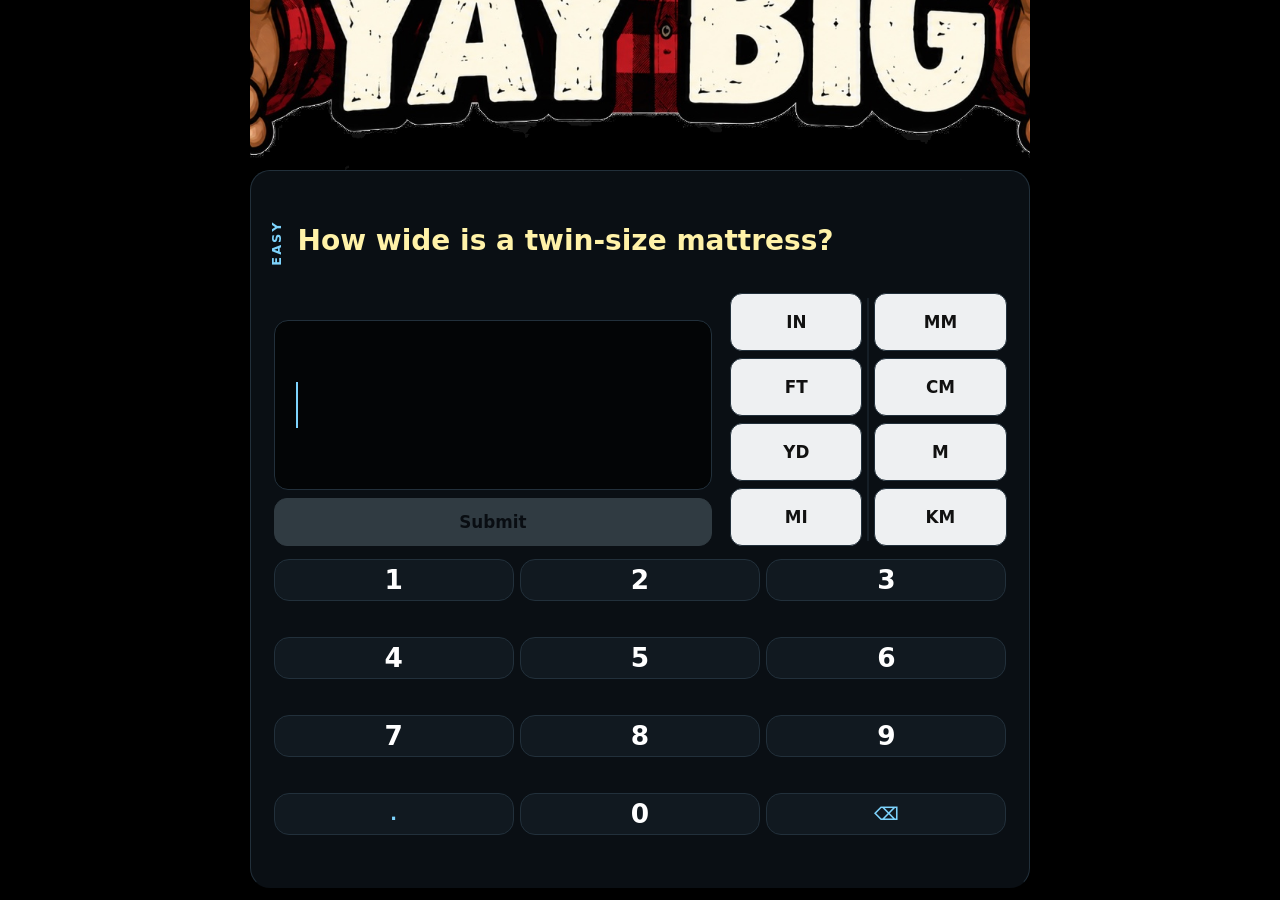
==== index.html @ 2c81ffdf "Image fix final" ====
<!doctype html>
<html lang="en">
<head>
<meta charset="utf-8">
<meta name="viewport" content="width=device-width,initial-scale=1,maximum-scale=1,user-scalable=no">
<title>Yay Big</title>
<style>
*{box-sizing:border-box}
:root{--bg:#000;--panel:#0a0f14;--panel2:#111920;--text:#fff;--blue:#7dd3fc;--muted:#9eabb7;--border:#22303b;--danger:#ff9a9a}
html,body{margin:0;background:var(--bg);color:var(--text);font-family:system-ui,-apple-system,BlinkMacSystemFont,"Segoe UI",sans-serif;height:100%;overflow:hidden}
body{min-height:100dvh}
.app{width:min(780px,calc(100% - 18px));height:100dvh;margin:auto;padding:calc(10px + env(safe-area-inset-top)) 0 calc(12px + env(safe-area-inset-bottom));display:grid;grid-template-rows:auto minmax(0,1fr);overflow:hidden}
.top{display:flex;justify-content:space-between;align-items:flex-start;gap:18px;margin-bottom:16px}
.kick{margin:0;font-size:1.05rem}
.brand{margin:3px 0 0;color:var(--blue);font-size:3.4rem;line-height:.88;letter-spacing:-.055em}
.progress{color:var(--blue);font-weight:900;font-size:1.1rem;padding-top:5px}
.card{border:1px solid var(--border);border-radius:20px;background:var(--panel);min-height:0;overflow:hidden}
.game-card{height:100%;padding:clamp(18px,2.5vh,28px);display:grid;grid-template-rows:auto minmax(0,1fr)}
.question-wrap{padding-bottom:14px}
.eyebrow{margin:0 0 10px;color:var(--blue);font-size:.8rem;font-weight:900;letter-spacing:.16em}
h2{margin:0;font-size:clamp(1.8rem,4.8vw,2.6rem);line-height:1.12}
.play-stage{min-height:0}
#entry{height:100%;min-height:0;display:grid;grid-template-rows:auto 18px minmax(0,1fr);gap:10px}
.control-zone{display:grid;grid-template-columns:minmax(0,1.35fr) minmax(180px,.85fr);gap:18px;align-items:stretch}
.guess-side{display:grid;grid-template-rows:1fr auto;gap:12px}
.guess-field{min-height:82px;border:1px solid var(--border);border-radius:14px;background:#030506;padding:0 18px;display:flex;align-items:center;font-size:clamp(1.7rem,6vw,2.5rem);font-weight:800;letter-spacing:.01em;overflow:hidden}
.guess-value{white-space:nowrap;min-width:0}
.guess-placeholder{color:#667480;font-weight:700;font-size:clamp(1.25rem,4.6vw,1.8rem)}
.caret{display:inline-block;width:2px;height:1.15em;margin-left:3px;background:var(--blue);vertical-align:-.12em;animation:blink 1s steps(1,end) infinite}
@keyframes blink{50%{opacity:0}}
.btn{height:58px;padding:0 18px;border:1px solid var(--blue);border-radius:13px;background:var(--blue);color:#001018;font:inherit;font-size:1.05rem;font-weight:900;cursor:pointer}
.unit-side{display:grid;grid-template-rows:auto 1fr;gap:7px}
.unit-title{color:var(--muted);font-size:.82rem;font-weight:800}
.unit-grid{display:grid;grid-template-columns:repeat(2,1fr);grid-template-rows:repeat(4,1fr);gap:8px;min-height:0}
.unit-grid{position:relative}
.unit-grid::after{content:"";position:absolute;top:5px;bottom:5px;left:50%;width:1px;background:var(--border);transform:translateX(-.5px);pointer-events:none}

.unit-btn{min-height:48px;border:1px solid var(--border);border-radius:12px;background:#eef0f2;color:#111;font:inherit;font-size:1.05rem;font-weight:800;cursor:pointer;touch-action:manipulation}
.unit-btn.selected{border-color:var(--blue);background:var(--blue);color:#001018}
.validation{min-height:18px;margin:0;color:var(--danger);font-size:.84rem}
.keypad{min-height:0;display:grid;grid-template-columns:repeat(3,1fr);grid-template-rows:repeat(4,1fr);gap:10px}
.key{min-height:54px;border:1px solid var(--border);border-radius:15px;background:var(--panel2);color:#fff;font:inherit;font-size:1.65rem;font-weight:850;cursor:pointer;touch-action:manipulation;-webkit-tap-highlight-color:transparent}
.key:active{background:#1b2a34}
.key.utility{color:var(--blue);font-size:1.1rem}
.result{height:100%;display:flex;flex-direction:column;justify-content:center;padding:8px 2px 0;border-top:1px solid var(--border)}
.result-layout{display:grid;grid-template-columns:minmax(0,1fr) minmax(112px,28%);gap:10px;align-items:center}
.answer-stack{display:grid;gap:16px}
.lab{display:block;color:var(--muted);font-size:.72rem;font-weight:800;text-transform:uppercase;letter-spacing:.08em;margin-bottom:4px}
.answer-cell strong{display:block;font-size:clamp(1.45rem,4vw,2.1rem);line-height:1.2}
.score-side{text-align:center;border-left:1px solid #17212a;padding:0 10px 0 12px;min-width:0;overflow:hidden}
.score-percent{color:var(--blue);font-size:clamp(2.8rem,9vw,4.6rem);line-height:.9;font-weight:950;white-space:nowrap}
.score-mult{margin-top:10px;color:var(--muted);font-size:1.05rem;font-weight:900}
.verdict{margin:18px 0 0;color:var(--muted);font-size:1rem}
.next{margin-top:18px;align-self:stretch}
#summary{height:100%;padding:28px;display:flex;flex-direction:column;justify-content:center}
.summary-line{font-size:1.35rem}.score{color:var(--blue)}.hidden{display:none!important}
@media(max-width:430px){
 .app{width:calc(100% - 12px)} .top{margin-bottom:12px} .brand{font-size:2.85rem} .game-card{padding:15px} h2{font-size:1.6rem}
 .question-wrap{padding-bottom:12px} .control-zone{grid-template-columns:minmax(0,1.2fr) minmax(150px,.8fr);gap:12px}
 .guess-field{min-height:74px;padding:0 14px} .btn{height:54px} .unit-btn{min-height:44px;font-size:.98rem} .unit-grid{gap:6px} .keypad{gap:7px}
 .key{font-size:1.45rem} .result-layout{grid-template-columns:minmax(0,1fr) 110px;gap:12px}
}
@media(max-height:720px){
 .app{padding-top:calc(env(safe-area-inset-top) + 4px);padding-bottom:calc(env(safe-area-inset-bottom) + 4px)} .top{margin-bottom:6px} .brand{font-size:2.25rem} .kick{font-size:.8rem}
 .game-card{padding:11px} .question-wrap{padding-bottom:8px} .eyebrow{margin-bottom:5px} h2{font-size:1.35rem}
 .guess-field{min-height:58px} .btn{height:46px} .unit-btn{min-height:36px} #entry{grid-template-rows:auto 14px minmax(0,1fr);gap:6px} .keypad{gap:6px} .key{min-height:38px}
}
</style>

<style>
/* vNext13: stable interaction + alignment */

/* LOCKED unit sizing */
.unit-grid{
  grid-template-rows:repeat(4,clamp(48px,6.5dvh,58px)) !important;
  gap:7px 12px !important;
}
@media(max-width:430px){
  .unit-grid{
    grid-template-rows:repeat(4,clamp(44px,6dvh,52px)) !important;
    gap:6px 10px !important;
  }
}
@media(max-height:720px){
  .unit-grid{
    grid-template-rows:repeat(4,42px) !important;
    gap:5px 9px !important;
  }
}

/* Reserve two lines for the question */
.question-wrap{
  min-height:4.3rem !important;
  position:relative !important;
  display:flex !important;
  align-items:center !important;
  padding:0 0 8px 24px !important;
}
#question{
  color:#fff2a8 !important;
  line-height:1.2 !important;
  min-height:2.4em !important;
  display:flex !important;
  align-items:center !important;
}

/* Rotated difficulty label */
#diff{
  position:absolute !important;
  left:0 !important;
  top:50% !important;
  margin:0 !important;
  white-space:nowrap !important;
  transform:translate(-42%,-50%) rotate(-90deg) !important;
  transform-origin:center !important;
  line-height:1 !important;
}

/* Exact bottom alignment: shorten number field, leave Submit at bottom */
.control-zone{
  align-items:stretch !important;
}
.guess-side,
.unit-side{
  height:100% !important;
  min-height:0 !important;
}
.guess-side{
  display:grid !important;
  grid-template-rows:minmax(0,1fr) 48px !important;
  gap:8px !important;
}
.guess-field{
  min-height:44px !important;
  height:auto !important;
}
#submit{
  height:48px !important;
  align-self:end !important;
}

/* Faded/inoperable state without native disabled Safari behavior */
#submit.is-disabled{
  opacity:.30 !important;
  filter:saturate(.35) brightness(.8) !important;
  cursor:default !important;
}
#submit:not(.is-disabled){
  opacity:1 !important;
  filter:none !important;
}

/* Shorten keypad to pay for the two-line question region */
#entry{
  grid-template-rows:auto 10px minmax(0,.80fr) !important;
  gap:6px !important;
}
.keypad{
  min-height:0 !important;
  border:0 !important;
  border-bottom:0 !important;
  box-shadow:none !important;
  outline:0 !important;
  margin-bottom:0 !important;
  padding-bottom:0 !important;
  background-image:none !important;
}
.keypad::after,
.keypad::before{
  content:none !important;
  display:none !important;
}

/* Permanently remove the stray bottom rule */
.play-stage,
#entry,
.game-card{
  box-shadow:none !important;
}
.game-card{
  border-bottom-color:transparent !important;
}
</style>


<style>
/* vNext17 — actual illustrated header */
.top{
  display:grid !important;
  grid-template-columns:minmax(0,1fr) auto !important;
  align-items:start !important;
  gap:8px !important;
  margin-bottom:6px !important;
}
.logo-art-wrap{
  min-width:0 !important;
  height:148px !important;
  display:flex !important;
  align-items:flex-end !important;
  justify-content:flex-start !important;
  overflow:visible !important;
}
.logo-art{
  display:block !important;
  width:100% !important;
  height:100% !important;
  object-fit:contain !important;
  object-position:left bottom !important;
}
#progress{
  align-self:start !important;
  margin-top:8px !important;
  position:relative !important;
  z-index:2 !important;
}
@media(max-width:430px){
  .logo-art-wrap{height:138px !important}
  #progress{margin-top:5px !important}
}
@media(max-height:720px){
  .logo-art-wrap{height:108px !important}
}
</style>






<style>
/* Visible YAY BIG artwork = 90% of screen width */
.logo-art-wrap{
  width:100% !important;
  height:170px !important;
  margin-bottom:-16px !important;
  position:relative !important;
  z-index:4 !important;
  overflow:visible !important;
}
.logo-art{
  width:90vw !important;
  max-width:none !important;
  height:auto !important;
  max-height:none !important;
  position:absolute !important;
  left:50% !important;
  bottom:0 !important;
  transform:translateX(-50%) !important;
  object-fit:contain !important;
}
.game-card{
  position:relative !important;
  z-index:1 !important;
}

/* Shorter keypad to make room for the larger header */
#entry{
  grid-template-rows:auto 6px minmax(0,.82fr) !important;
}
.keypad{
  align-self:start !important;
}
.key{
  max-height:46px !important;
}

@media(max-width:430px){
  .logo-art-wrap{
    height:160px !important;
    margin-bottom:-16px !important;
  }
  .key{
    max-height:42px !important;
  }
}
@media(max-height:720px){
  .logo-art-wrap{
    height:132px !important;
    margin-bottom:-12px !important;
  }
  .key{
    max-height:38px !important;
  }
}
</style>

</head>
<body>
<main class="app">
<header class="top">
  <div class="logo-art-wrap"><img class="logo-art" src="[data-uri]" alt="Yay Big"></div>
  <div id="progress" class="progress"></div>
</header>
<section id="game" class="card game-card">
  <div class="question-wrap"><p id="diff" class="eyebrow"></p><h2 id="question"></h2></div>
  <div class="play-stage">
    <div id="entry">
      <div class="control-zone">
        <div class="guess-side">
          <div id="guessField" class="guess-field" aria-live="polite"><span id="guessDisplay" class="guess-placeholder"></span><span class="caret" aria-hidden="true"></span></div>
          <button id="submit" class="btn is-disabled" type="button" aria-disabled="true">Submit</button>
        </div>
        <div class="unit-side">
          <div id="unitGrid" class="unit-grid" role="group" aria-label="Choose unit">
            <button class="unit-btn" type="button" data-unit="in">IN</button><button class="unit-btn" type="button" data-unit="mm">MM</button>
            <button class="unit-btn" type="button" data-unit="ft">FT</button><button class="unit-btn" type="button" data-unit="cm">CM</button>
            <button class="unit-btn" type="button" data-unit="yd">YD</button><button class="unit-btn" type="button" data-unit="m">M</button>
            <button class="unit-btn" type="button" data-unit="mi">MI</button><button class="unit-btn" type="button" data-unit="km">KM</button>
          </div>
        </div>
      </div>
      <p id="validation" class="validation"></p>
      <div class="keypad" aria-label="Number keypad">
        <button class="key" data-key="1">1</button><button class="key" data-key="2">2</button><button class="key" data-key="3">3</button>
        <button class="key" data-key="4">4</button><button class="key" data-key="5">5</button><button class="key" data-key="6">6</button>
        <button class="key" data-key="7">7</button><button class="key" data-key="8">8</button><button class="key" data-key="9">9</button>
        <button class="key utility" data-key=".">.</button><button class="key" data-key="0">0</button><button class="key utility" data-key="back">⌫</button>
      </div>
    </div>
    <div id="result" class="result hidden">
      <div class="result-layout"><div class="answer-stack"><div class="answer-cell"><span class="lab">Official</span><strong id="official"></strong></div><div class="answer-cell"><span class="lab">Your guess</span><strong id="your"></strong></div></div><div class="score-side"><div id="scorePercent" class="score-percent"><span id="scoreNumber"></span><span class="percent-sign">%</span></div><div id="scoreMult" class="score-mult"></div></div></div>
      <p id="verdict" class="verdict"></p><button id="next" class="btn next" type="button">Next</button>
    </div>
  </div>
</section>
<section id="summary" class="card hidden"><p class="eyebrow">ROUND COMPLETE</p><h2>Your results</h2><p class="summary-line"><strong id="total" class="score"></strong> / 1000</p><div id="roundBreakdown" class="round-breakdown"></div><button id="restart" class="btn" type="button">Play again</button></section>
</main>
<script>
let FULL=[];
const factors={mm:.001,cm:.01,m:1,km:1000,in:.0254,ft:.3048,yd:.9144,mi:1609.344};
const mult={Easy:1,Medium:2,Hard:3};
let round=[],i=0,total=0,guessText="",selectedUnit="",results=[];
const $=id=>document.getElementById(id);
const questionOverrides={
"MLB pitching distance|Pitcher's plate to rear point of home plate":"How far is it from the pitcher's plate to the rear point of home plate?",
"Soccer penalty mark|Distance from goal line":"How far is the soccer penalty mark from the goal line?",
"Standard railroad gauge|Distance between rails":"How far apart are the rails on standard-gauge railroad track?",
"Olympic athletics track|One lap, lane 1":"How long is one lap of an Olympic athletics track in lane 1?",
"Dartboard bullseye|Height from floor":"How high is the center of a regulation dartboard bullseye?",
"NBA free-throw line|Distance from backboard plane":"How far is the NBA free-throw line from the plane of the backboard?",
"Baseball home plate|Front edge width":"How wide is the front edge of home plate?",
"MLB base|Side length":"How long is one side of an MLB base?",
"Track lane|Standard width":"How wide is a standard athletics track lane?",
"Snooker table|Playing area length":"How long is the playing area of a regulation snooker table?",
"Snooker table|Playing area width":"How wide is the playing area of a regulation snooker table?",
"20-ft ISO shipping container|External length":"How long is the exterior of a 20-foot ISO shipping container?",
"20-ft ISO shipping container|External width":"How wide is the exterior of a 20-foot ISO shipping container?",
"40-ft ISO shipping container|External length":"How long is the exterior of a 40-foot ISO shipping container?",
"40-ft ISO shipping container|External width":"How wide is the exterior of a 40-foot ISO shipping container?",
"Olympic archery target|Face diameter":"What is the diameter of an Olympic archery target face?"};
function articleFor(s){return /^[aeiou]/i.test(s)?"an":"a"}
function questionText(q){if(q.question&&q.question.trim())return q.question.trim();const key=`${q.item}|${q.measurement}`;if(questionOverrides[key])return questionOverrides[key];const m=q.measurement.toLowerCase(),item=q.item,a=articleFor(item);if(["length","external length","playing area length"].includes(m))return `How long is ${a} ${item}?`;if(["width","external width","playing area width","standard width","actual width","nominal width"].includes(m))return `How wide is ${a} ${item}?`;if(["height","height above floor","height at posts","center height"].includes(m))return `How high is ${a} ${item}?`;if(["thickness","actual thickness"].includes(m))return `How thick is ${a} ${item}?`;if(["diameter","nominal diameter","face diameter"].includes(m))return `What is the diameter of ${a} ${item}?`;if(m==="inside diameter")return `What is the inside diameter of ${a} ${item}?`;if(m==="side length")return `How long is one side of ${a} ${item}?`;if(m==="depth")return `How deep is ${a} ${item}?`;return `What is the ${m} of ${a} ${item}?`}
const PROTOTYPE_ALLOW_CANDIDATES=true;

/*
  Shuffle-bag question selection:
  - Easy, Medium, and Hard each keep their own shuffled queue.
  - A question is removed from its queue when selected and is not eligible
    again until that difficulty's queue has been exhausted and reshuffled.
  - Queue state is saved in localStorage, so reloads do not reset the cycle.
  - New database questions are mixed into the current queue automatically.
  - When possible, two measurements of the same item are not used in one round.
*/
const QUESTION_BAG_STORAGE_KEY="yayBigQuestionBagsV1";
const DIFFICULTIES=["Easy","Medium","Hard"];

function shuffle(arr){
  const a=[...arr];
  for(let i=a.length-1;i>0;i--){
    const j=Math.floor(Math.random()*(i+1));
    [a[i],a[j]]=[a[j],a[i]];
  }
  return a;
}

function blankBagState(){
  return {
    version:1,
    bags:{Easy:[],Medium:[],Hard:[]},
    known:{Easy:[],Medium:[],Hard:[]},
    last:{Easy:null,Medium:null,Hard:null}
  };
}

function loadBagState(){
  try{
    const raw=localStorage.getItem(QUESTION_BAG_STORAGE_KEY);
    if(!raw)return blankBagState();
    const parsed=JSON.parse(raw);
    const state=blankBagState();
    for(const d of DIFFICULTIES){
      state.bags[d]=Array.isArray(parsed?.bags?.[d])?parsed.bags[d].map(String):[];
      state.known[d]=Array.isArray(parsed?.known?.[d])?parsed.known[d].map(String):[];
      state.last[d]=parsed?.last?.[d]?String(parsed.last[d]):null;
    }
    return state;
  }catch(err){
    console.warn("Could not load question shuffle bags; starting fresh.",err);
    return blankBagState();
  }
}

function saveBagState(state){
  try{
    localStorage.setItem(QUESTION_BAG_STORAGE_KEY,JSON.stringify(state));
  }catch(err){
    console.warn("Could not save question shuffle bags.",err);
  }
}

function insertRandomly(target,ids){
  for(const id of shuffle(ids)){
    const pos=Math.floor(Math.random()*(target.length+1));
    target.splice(pos,0,id);
  }
}

function syncBagWithPool(state,difficulty,pool){
  const eligibleIds=pool.map(q=>String(q.id));
  const eligibleSet=new Set(eligibleIds);

  // Drop questions that were deleted, rejected, or moved to another difficulty.
  state.bags[difficulty]=state.bags[difficulty].filter(id=>eligibleSet.has(id));

  // Preserve the current cycle, but mix newly-added database questions into it.
  const previouslyKnown=new Set(state.known[difficulty]);
  const newIds=eligibleIds.filter(id=>!previouslyKnown.has(id));
  if(newIds.length)insertRandomly(state.bags[difficulty],newIds);

  state.known[difficulty]=eligibleIds;
  if(state.last[difficulty]&&!eligibleSet.has(state.last[difficulty])){
    state.last[difficulty]=null;
  }
}

function refillBag(state,difficulty,pool,avoidIds=new Set(),avoidItems=new Set()){
  let ids=shuffle(pool.map(q=>String(q.id)));
  const byId=new Map(pool.map(q=>[String(q.id),q]));
  const lastId=state.last[difficulty];

  // Keep the final question from the previous cycle from immediately repeating
  // at the start of the new cycle, whenever there is another choice.
  if(ids.length>1 && ids[0]===lastId){
    const swapIndex=ids.findIndex((id,idx)=>idx>0 && id!==lastId);
    if(swapIndex>0)[ids[0],ids[swapIndex]]=[ids[swapIndex],ids[0]];
  }

  // If a refill happens mid-round, prefer a first choice that is not already
  // represented in this round.
  if(ids.length>1){
    const preferredIndex=ids.findIndex(id=>{
      const q=byId.get(id);
      return q && !avoidIds.has(id) && !avoidItems.has(q.item);
    });
    if(preferredIndex>0)[ids[0],ids[preferredIndex]]=[ids[preferredIndex],ids[0]];
  }

  state.bags[difficulty]=ids;
}

function drawFromBag(state,difficulty,pool,avoidIds=new Set(),avoidItems=new Set()){
  const byId=new Map(pool.map(q=>[String(q.id),q]));
  if(!state.bags[difficulty].length){
    refillBag(state,difficulty,pool,avoidIds,avoidItems);
  }

  let bag=state.bags[difficulty];

  // First choice: a question whose item is not already in this round.
  let index=bag.findIndex(id=>{
    const q=byId.get(id);
    return q && !avoidIds.has(id) && !avoidItems.has(q.item);
  });

  // Second choice: at least avoid the exact same question.
  if(index<0){
    index=bag.findIndex(id=>byId.has(id)&&!avoidIds.has(id));
  }

  // If the difficulty pool is too small to avoid duplication, take the next
  // valid entry rather than failing to build a round.
  if(index<0)index=bag.findIndex(id=>byId.has(id));

  // A stale/empty bag can occur after a database edit. Refill once and retry.
  if(index<0){
    refillBag(state,difficulty,pool,avoidIds,avoidItems);
    bag=state.bags[difficulty];
    index=bag.findIndex(id=>{
      const q=byId.get(id);
      return q && !avoidIds.has(id) && !avoidItems.has(q.item);
    });
    if(index<0)index=bag.findIndex(id=>byId.has(id)&&!avoidIds.has(id));
    if(index<0)index=bag.findIndex(id=>byId.has(id));
  }

  if(index<0)throw new Error(`Could not draw a ${difficulty} question.`);

  const [id]=bag.splice(index,1);
  const q=byId.get(id);
  state.last[difficulty]=id;
  return q;
}

function eligiblePool(){
  const approved=FULL.filter(x=>x.status==="Approved"&&x.value!=null&&x.unit);
  const enough=
    approved.filter(x=>x.difficulty==="Easy").length>=1 &&
    approved.filter(x=>x.difficulty==="Medium").length>=3 &&
    approved.filter(x=>x.difficulty==="Hard").length>=1;
  if(enough||!PROTOTYPE_ALLOW_CANDIDATES)return approved;
  return FULL.filter(x=>x.status!=="Rejected"&&x.value!=null&&x.unit);
}

function build(){
  const usable=eligiblePool();
  const pools={
    Easy:usable.filter(x=>x.difficulty==="Easy"),
    Medium:usable.filter(x=>x.difficulty==="Medium"),
    Hard:usable.filter(x=>x.difficulty==="Hard")
  };
  if(pools.Easy.length<1||pools.Medium.length<3||pools.Hard.length<1){
    throw new Error("Not enough eligible questions for a 1 Easy + 3 Medium + 1 Hard round.");
  }

  const state=loadBagState();
  for(const d of DIFFICULTIES)syncBagWithPool(state,d,pools[d]);

  const usedIds=new Set();
  const usedItems=new Set();
  const take=difficulty=>{
    const q=drawFromBag(state,difficulty,pools[difficulty],usedIds,usedItems);
    usedIds.add(String(q.id));
    usedItems.add(q.item);
    return q;
  };

  round=[take("Easy"),take("Medium"),take("Medium"),take("Medium"),take("Hard")];
  saveBagState(state);
}
function fmt(n){return Number(n).toLocaleString(undefined,{maximumFractionDigits:4})}
function updateGuessDisplay(){const el=$("guessDisplay");if(!guessText){el.textContent="";el.className="guess-placeholder"}else{el.textContent=guessText+(selectedUnit?" "+selectedUnit:"");el.className="guess-value"}}
function submitReady(){
  return guessText.trim()!=="" && Number.isFinite(Number(guessText)) && Number(guessText)>0 && selectedUnit!=="";
}
function syncSubmit(){
  const b=$("submit"), ready=submitReady();
  b.classList.toggle("is-disabled",!ready);
  b.setAttribute("aria-disabled",ready?"false":"true");
}
function show(){const q=round[i];$("progress").textContent=`${i+1} / 5`;$("diff").textContent=q.difficulty.toUpperCase();$("question").textContent=questionText(q);guessText="";updateGuessDisplay();selectedUnit="";document.querySelectorAll(".unit-btn").forEach(b=>b.classList.remove("selected"));$("validation").textContent="";syncSubmit();$("entry").classList.remove("hidden");$("result").classList.add("hidden")}
document.querySelector(".keypad").addEventListener("click",e=>{const btn=e.target.closest("[data-key]");if(!btn)return;const k=btn.dataset.key;if(k==="back")guessText=guessText.slice(0,-1);else if(k==="."){if(!guessText.includes("."))guessText=guessText?guessText+".":"0."}else{if(guessText.length>=10)return;if(guessText==="0")guessText=k;else guessText+=k}$("validation").textContent="";updateGuessDisplay();syncSubmit()});
$("unitGrid").addEventListener("click",e=>{const btn=e.target.closest("[data-unit]");if(!btn)return;selectedUnit=btn.dataset.unit;document.querySelectorAll(".unit-btn").forEach(b=>b.classList.toggle("selected",b===btn));$("validation").textContent="";updateGuessDisplay();syncSubmit()});
$("submit").onclick=()=>{if(!submitReady())return;const q=round[i],g=Number(guessText),u=selectedUnit;const officialBase=q.value*factors[q.unit],guessBase=g*factors[u],err=Math.abs(guessBase-officialBase)/officialBase*100,acc=Math.max(0,Math.min(100,Math.round(100-err))),multiplier=mult[q.difficulty],pts=acc*multiplier;total+=pts;results[i]={item:q.item,measurement:q.measurement,accuracy:acc};$("official").textContent=`${fmt(q.value)} ${q.unit}`;if(u!==q.unit)$("your").textContent=`${fmt(g)} ${u} = ${fmt(guessBase/factors[q.unit])} ${q.unit}`;else $("your").textContent=`${fmt(g)} ${u}`;$("scoreNumber").textContent=acc;$("scoreMult").textContent=`${multiplier}X`;$("verdict").textContent=acc===100?"Dead on.":acc>=95?"Excellent.":acc>=90?"Very good.":acc>=80?"Respectable.":"Keep calibrating.";$("entry").classList.add("hidden");$("result").classList.remove("hidden");$("next").textContent=i===4?"See results":"Next"};

function renderSummary(){
  $("total").textContent=total;
  $("roundBreakdown").innerHTML=results.map((r,idx)=>`
    <div class="summary-item">
      <div class="summary-item-copy">
        <span class="summary-item-num">${idx+1}</span>
        <span class="summary-item-name">${r.item}</span>
      </div>
      <strong class="summary-item-score">${r.accuracy}%</strong>
    </div>`).join("");
}
$("next").onclick=()=>{if(++i===5){$("game").classList.add("hidden");$("summary").classList.remove("hidden");renderSummary()}else show()};
$("restart").onclick=()=>{i=0;total=0;results=[];build();$("summary").classList.add("hidden");$("game").classList.remove("hidden");show()};
async function loadQuestionDatabase(){
  try{
    const response=await fetch("questions.json",{cache:"no-store"});
    if(!response.ok)throw new Error(`questions.json returned ${response.status}`);
    const data=await response.json();
    if(!data||!Array.isArray(data.questions))throw new Error("questions.json has an invalid format.");
    FULL=data.questions;
    build();
    show();
  }catch(err){
    console.error(err);
    const card=document.querySelector("#game .game-card");
    if(card)card.innerHTML=`<div style="padding:24px;text-align:center"><strong style="color:#fff2a8">Question database could not be loaded.</strong><p style="color:#9aa8b5;line-height:1.45">Make sure <code>questions.json</code> is in the same GitHub folder as <code>index.html</code>.</p></div>`;
  }
}
loadQuestionDatabase();
</script>

<script>
(function(){
  const q = document.getElementById("question");
  if (!q) return;

  const MAX_LINES = 2;
  const START_PX = 28;
  const MIN_PX = 20;
  const STEP_PX = 1;

  function fitQuestionToTwoLines(){
    q.style.fontSize = START_PX + "px";
    q.style.lineHeight = "1.2";

    const lineHeight = parseFloat(getComputedStyle(q).lineHeight);
    const maxHeight = lineHeight * MAX_LINES + 0.5;

    let size = START_PX;
    while (q.scrollHeight > maxHeight && size > MIN_PX){
      size -= STEP_PX;
      q.style.fontSize = size + "px";
      const lh = parseFloat(getComputedStyle(q).lineHeight);
      if (q.scrollHeight <= lh * MAX_LINES + 0.5) break;
    }

    q.dataset.twoLineFit = q.scrollHeight <= parseFloat(getComputedStyle(q).lineHeight) * MAX_LINES + 0.5
      ? "ok"
      : "rewrite";
  }

  // Refit whenever the game changes the question text.
  const observer = new MutationObserver(fitQuestionToTwoLines);
  observer.observe(q, {childList:true, characterData:true, subtree:true});

  window.addEventListener("resize", fitQuestionToTwoLines);
  setTimeout(fitQuestionToTwoLines, 0);
})();
</script>



</body>
</html>
<style>
/* vNext14 — alignment refinement */

/* Keep every button at the current size. Unit sizing remains LOCKED. */

/* Use the space released from the value field for a larger question area. */
.question-wrap{
  min-height:8.25rem !important;
}

/* The unit grid and left stack now have the same total height on iPhone:
   4 unit rows + gaps = 226px;
   170px value field + 8px gap + 48px Submit = 226px. */
.control-zone{
  align-items:end !important;
}

.guess-side{
  height:auto !important;
  align-self:end !important;
  display:grid !important;
  grid-template-rows:170px 48px !important;
  gap:8px !important;
}

.guess-field{
  height:170px !important;
  min-height:170px !important;
}

.unit-side{
  height:auto !important;
  min-height:0 !important;
  align-self:end !important;
  display:block !important;
}

.unit-grid{
  width:100% !important;
}

/* Short-height phones use the locked 42px unit rows:
   4×42 + 3×5 = 183px total.
   127px value field + 8px + 48px Submit = 183px. */
@media(max-height:720px){
  .question-wrap{
    min-height:6.6rem !important;
  }
  .guess-side{
    grid-template-rows:127px 48px !important;
    gap:8px !important;
  }
  .guess-field{
    height:127px !important;
    min-height:127px !important;
  }
}
</style>

<style>
/* vNext15 — result score containment + final breakdown */

/* Explicit score column with a flex score display prevents 100% from escaping right. */
.result-layout{
  grid-template-columns:minmax(0,1fr) 112px !important;
  gap:8px !important;
}
.score-side{
  width:112px !important;
  min-width:112px !important;
  max-width:112px !important;
  padding:0 4px 0 8px !important;
  box-sizing:border-box !important;
  overflow:hidden !important;
}
.score-percent{
  width:100% !important;
  display:flex !important;
  align-items:flex-start !important;
  justify-content:center !important;
  white-space:nowrap !important;
  font-size:2.8rem !important;
  line-height:.9 !important;
  letter-spacing:-.055em !important;
  overflow:hidden !important;
  font-variant-numeric:tabular-nums !important;
}
.score-percent .percent-sign{
  font-size:.62em !important;
  line-height:1 !important;
  margin-left:.04em !important;
  letter-spacing:0 !important;
}

@media(max-width:430px){
  .result-layout{
    grid-template-columns:minmax(0,1fr) 104px !important;
  }
  .score-side{
    width:104px !important;
    min-width:104px !important;
    max-width:104px !important;
  }
  .score-percent{
    font-size:2.55rem !important;
  }
}

/* Five-question final breakdown */
#summary{
  justify-content:center !important;
  gap:10px !important;
  padding:20px 22px !important;
}
#summary h2{
  margin-bottom:0 !important;
}
.summary-line{
  margin:0 0 4px !important;
}
.round-breakdown{
  display:grid !important;
  gap:7px !important;
  margin:2px 0 8px !important;
}
.summary-item{
  min-width:0 !important;
  display:flex !important;
  align-items:center !important;
  justify-content:space-between !important;
  gap:12px !important;
  padding:9px 11px !important;
  border:1px solid var(--border) !important;
  border-radius:11px !important;
  background:var(--panel2) !important;
}
.summary-item-copy{
  min-width:0 !important;
  display:flex !important;
  align-items:center !important;
  gap:9px !important;
}
.summary-item-num{
  flex:0 0 auto !important;
  color:var(--muted) !important;
  font-size:.78rem !important;
  font-weight:800 !important;
}
.summary-item-name{
  min-width:0 !important;
  overflow:hidden !important;
  text-overflow:ellipsis !important;
  white-space:nowrap !important;
  font-size:.9rem !important;
  font-weight:750 !important;
}
.summary-item-score{
  flex:0 0 auto !important;
  color:var(--blue) !important;
  font-size:1.05rem !important;
  font-variant-numeric:tabular-nums !important;
}

@media(max-height:720px){
  #summary{
    padding:14px 18px !important;
    gap:7px !important;
  }
  .round-breakdown{
    gap:5px !important;
    margin:0 0 4px !important;
  }
  .summary-item{
    padding:6px 9px !important;
  }
}
</style>

<style>
/* vNext18 — header centering, viewport fit, result score containment */

/* 1) Center the illustrated header horizontally while keeping progress at right. */
.top{
  position:relative !important;
  display:block !important;
  margin-bottom:4px !important;
}
.logo-art-wrap{
  width:100% !important;
  height:138px !important;
  display:flex !important;
  align-items:flex-end !important;
  justify-content:center !important;
  overflow:visible !important;
}
.logo-art{
  width:auto !important;
  max-width:88% !important;
  height:100% !important;
  object-fit:contain !important;
  object-position:center bottom !important;
}
#progress{
  position:absolute !important;
  right:0 !important;
  top:5px !important;
  margin:0 !important;
  z-index:3 !important;
}

/* 2) Recover vertical space by reducing the question area's reserved height. */
.question-wrap{
  min-height:6.2rem !important;
  padding-top:0 !important;
  padding-bottom:5px !important;
}
#question{
  min-height:2.2em !important;
}

/* Give the keypad the recovered space and guarantee it stays inside the viewport. */
#entry{
  grid-template-rows:auto 8px minmax(0,1fr) !important;
  gap:4px !important;
  min-height:0 !important;
  overflow:hidden !important;
}
.keypad{
  min-height:0 !important;
  height:100% !important;
  max-height:100% !important;
  overflow:hidden !important;
}
.key{
  min-height:0 !important;
  height:auto !important;
}

/* 3) Make 100% structurally impossible to overflow the result panel. */
.result-layout{
  grid-template-columns:minmax(0,1fr) 96px !important;
  gap:6px !important;
}
.score-side{
  width:96px !important;
  min-width:96px !important;
  max-width:96px !important;
  padding:0 !important;
  display:flex !important;
  flex-direction:column !important;
  align-items:center !important;
  justify-content:center !important;
  overflow:hidden !important;
}
.score-percent{
  width:92px !important;
  max-width:92px !important;
  display:flex !important;
  align-items:flex-start !important;
  justify-content:center !important;
  white-space:nowrap !important;
  overflow:hidden !important;
  font-size:2.28rem !important;
  line-height:.92 !important;
  letter-spacing:-.075em !important;
  font-variant-numeric:tabular-nums !important;
}
.score-percent #scoreNumber{
  min-width:0 !important;
}
.score-percent .percent-sign{
  flex:0 0 auto !important;
  font-size:.55em !important;
  line-height:1 !important;
  margin-left:.02em !important;
  letter-spacing:0 !important;
}

/* Slightly tighter on narrow phones. */
@media(max-width:430px){
  .logo-art-wrap{
    height:128px !important;
  }
  .logo-art{
    max-width:90% !important;
  }
  .question-wrap{
    min-height:5.7rem !important;
  }
  .result-layout{
    grid-template-columns:minmax(0,1fr) 90px !important;
  }
  .score-side{
    width:90px !important;
    min-width:90px !important;
    max-width:90px !important;
  }
  .score-percent{
    width:86px !important;
    max-width:86px !important;
    font-size:2.12rem !important;
  }
}

@media(max-height:720px){
  .logo-art-wrap{
    height:102px !important;
  }
  .question-wrap{
    min-height:4.8rem !important;
  }
}
</style>

<style>
/* ABSOLUTE LAST RULES — larger YAY BIG artwork */
.top{
  overflow:visible !important;
}

.logo-art-wrap{
  width:100% !important;
  height:170px !important;
  display:block !important;
  position:relative !important;
  overflow:visible !important;
  margin-bottom:-14px !important;
  z-index:10 !important;
}

.logo-art{
  position:absolute !important;
  left:50% !important;
  bottom:0 !important;
  transform:translateX(-50%) !important;

  width:90vw !important;
  min-width:90vw !important;
  max-width:90vw !important;

  height:auto !important;
  min-height:0 !important;
  max-height:none !important;

  object-fit:contain !important;
  object-position:center bottom !important;
}

/* Make enough vertical room for the larger artwork. */
#entry{
  grid-template-rows:auto 5px minmax(0,1fr) !important;
}
.keypad{
  gap:6px !important;
}
.key{
  min-height:0 !important;
  height:auto !important;
  max-height:42px !important;
}

@media(max-width:430px){
  .logo-art-wrap{
    height:168px !important;
    margin-bottom:-15px !important;
  }
  .logo-art{
    width:90vw !important;
    min-width:90vw !important;
    max-width:90vw !important;
    height:auto !important;
    max-height:none !important;
  }
  .key{
    max-height:39px !important;
  }
}

@media(max-height:720px){
  .logo-art-wrap{
    height:138px !important;
    margin-bottom:-11px !important;
  }
  .logo-art{
    width:90vw !important;
    min-width:90vw !important;
    max-width:90vw !important;
    height:auto !important;
    max-height:none !important;
  }
  .key{
    max-height:35px !important;
  }
}
</style>
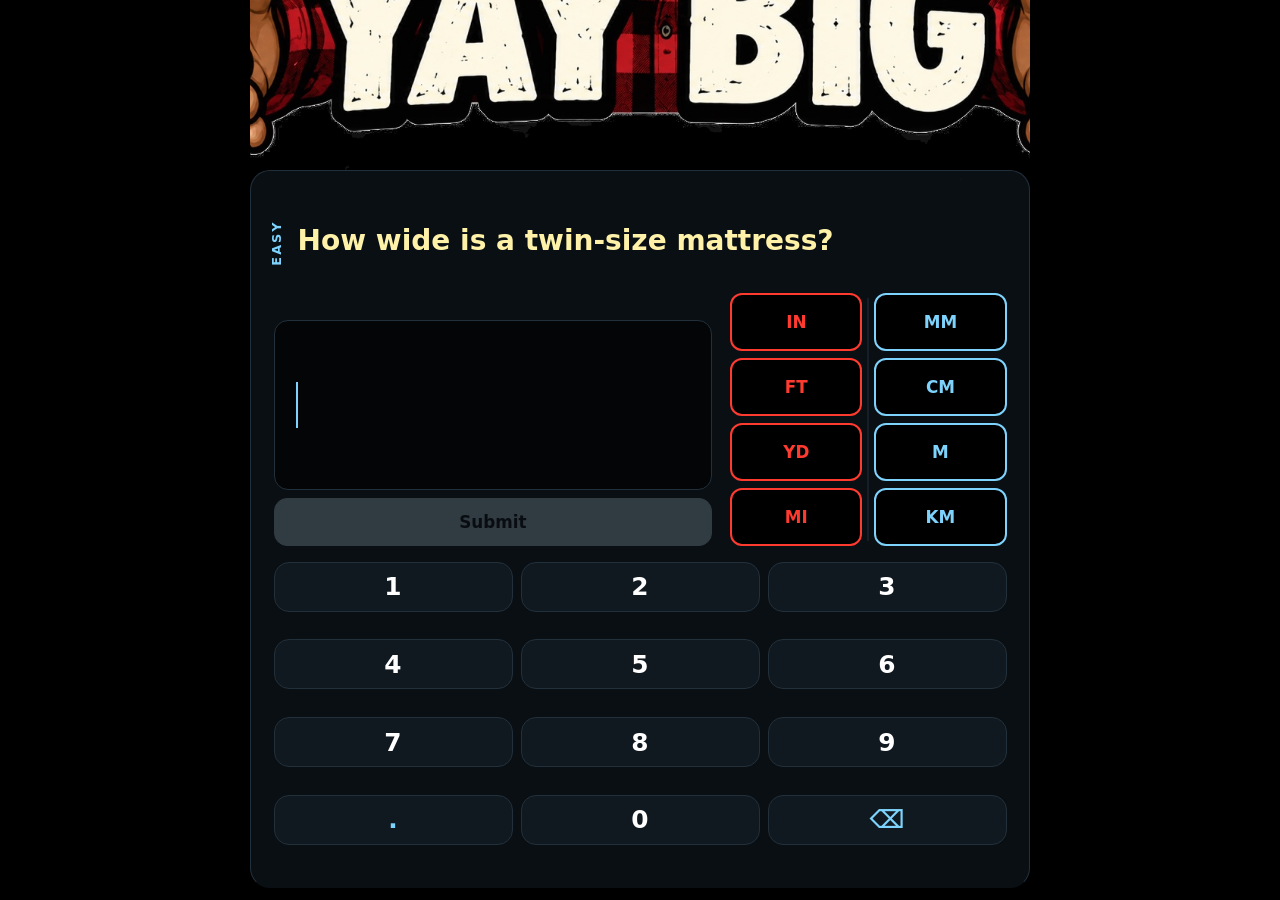
==== commit e7ae0fed: "Button colors" ====
--- a/index.html
+++ b/index.html
@@ -1022,3 +1022,81 @@
 }
 </style>
 
+<style>
+/* FINAL VISUAL TWEAKS — larger keypad + outlined unit buttons */
+
+/* Enlarge calculator buttons again now that the logo sizing is settled. */
+#entry{
+  grid-template-rows:auto 8px minmax(0,1fr) !important;
+}
+.keypad{
+  gap:8px !important;
+}
+.key{
+  min-height:46px !important;
+  height:auto !important;
+  max-height:50px !important;
+  font-size:1.55rem !important;
+}
+
+/* Unit buttons: black with light-blue outline/text; solid light blue when selected. */
+.unit-btn{
+  background:#000 !important;
+  color:var(--blue) !important;
+  border:2px solid var(--blue) !important;
+}
+.unit-btn.selected{
+  background:var(--blue) !important;
+  color:#001018 !important;
+  border-color:var(--blue) !important;
+}
+
+@media(max-width:430px){
+  .keypad{
+    gap:7px !important;
+  }
+  .key{
+    min-height:44px !important;
+    max-height:48px !important;
+    font-size:1.5rem !important;
+  }
+}
+@media(max-height:720px){
+  .key{
+    min-height:40px !important;
+    max-height:44px !important;
+    font-size:1.35rem !important;
+  }
+}
+</style>
+
+<style>
+/* FINAL UNIT COLOR TWEAKS — imperial red, metric blue */
+
+/* Make the divider between imperial and metric columns more pronounced. */
+.units::after{
+  width:3px !important;
+  opacity:1 !important;
+  background:#344854 !important;
+}
+
+/* Imperial units: IN, FT, YD, MI */
+.unit-btn[data-unit="in"],
+.unit-btn[data-unit="ft"],
+.unit-btn[data-unit="yd"],
+.unit-btn[data-unit="mi"]{
+  background:#000 !important;
+  color:#ff3b30 !important;
+  border-color:#ff3b30 !important;
+}
+
+.unit-btn[data-unit="in"].selected,
+.unit-btn[data-unit="ft"].selected,
+.unit-btn[data-unit="yd"].selected,
+.unit-btn[data-unit="mi"].selected{
+  background:#ff3b30 !important;
+  color:#000 !important;
+  border-color:#ff3b30 !important;
+}
+</style>
+
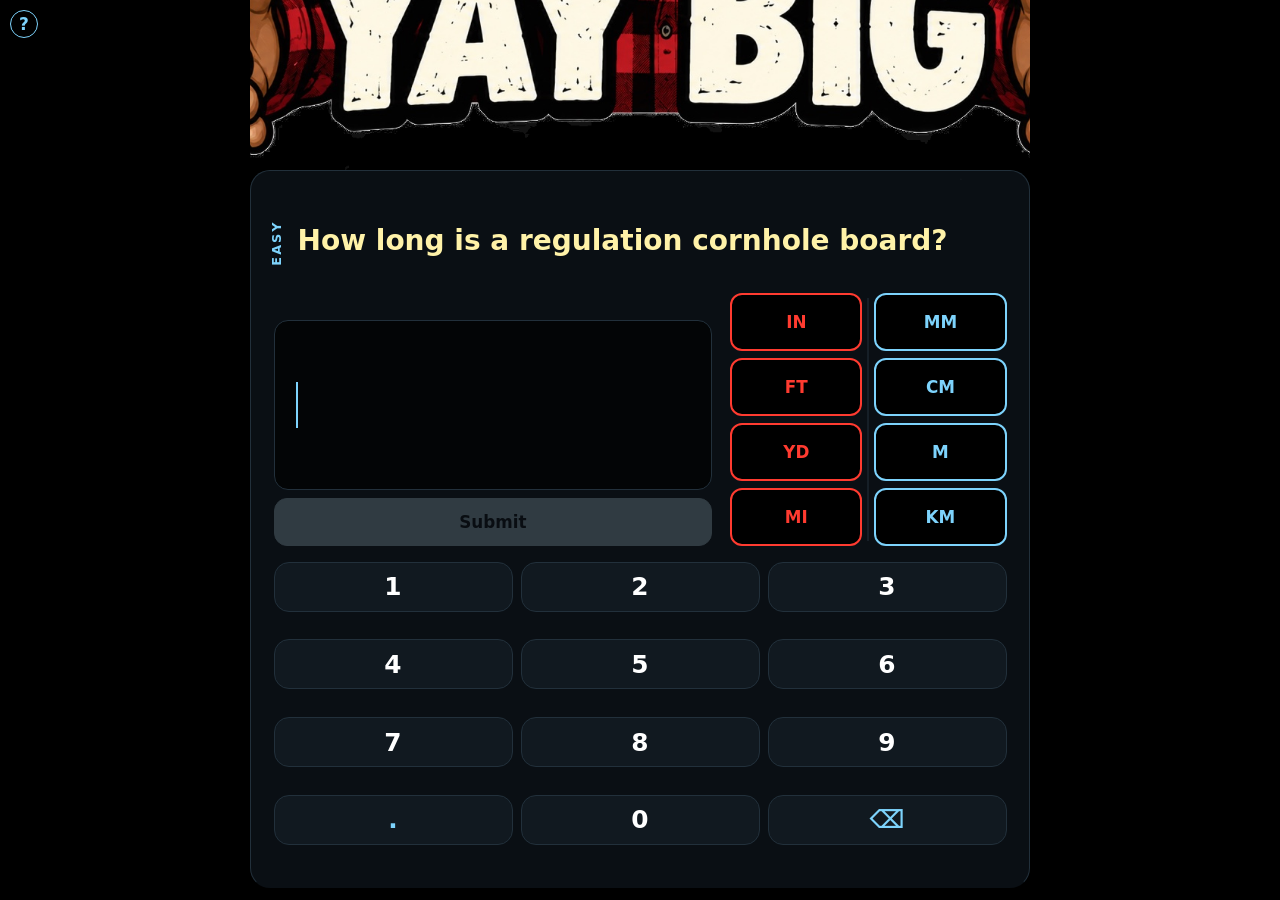
==== commit 1b7a5ebe: "Smarter scoring, 8 items, rules button" ====
--- a/index.html
+++ b/index.html
@@ -288,6 +288,7 @@
 <body>
 <main class="app">
 <header class="top">
+  <button id="helpBtn" class="help-btn" type="button" aria-label="How to play">?</button>
   <div class="logo-art-wrap"><img class="logo-art" src="[data-uri]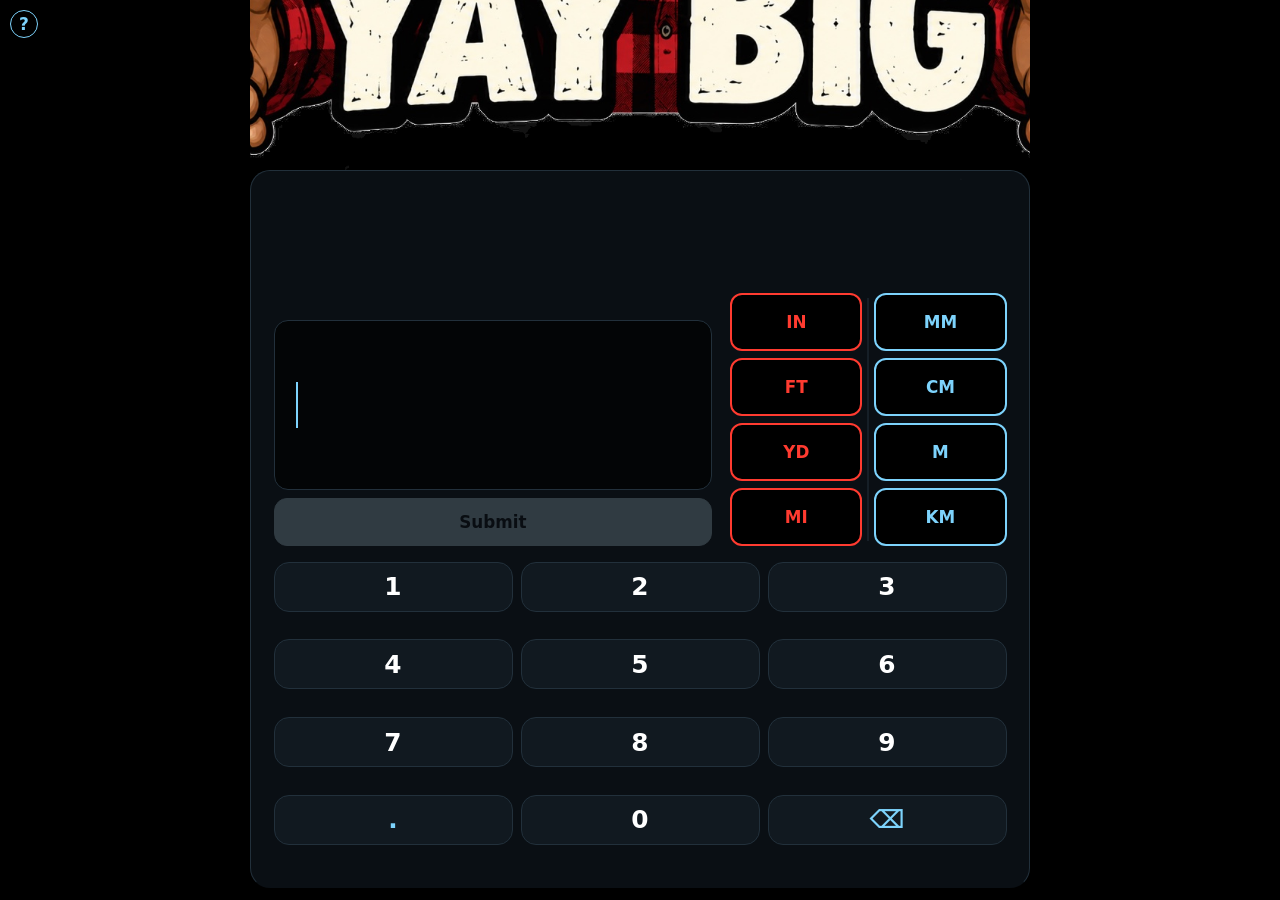
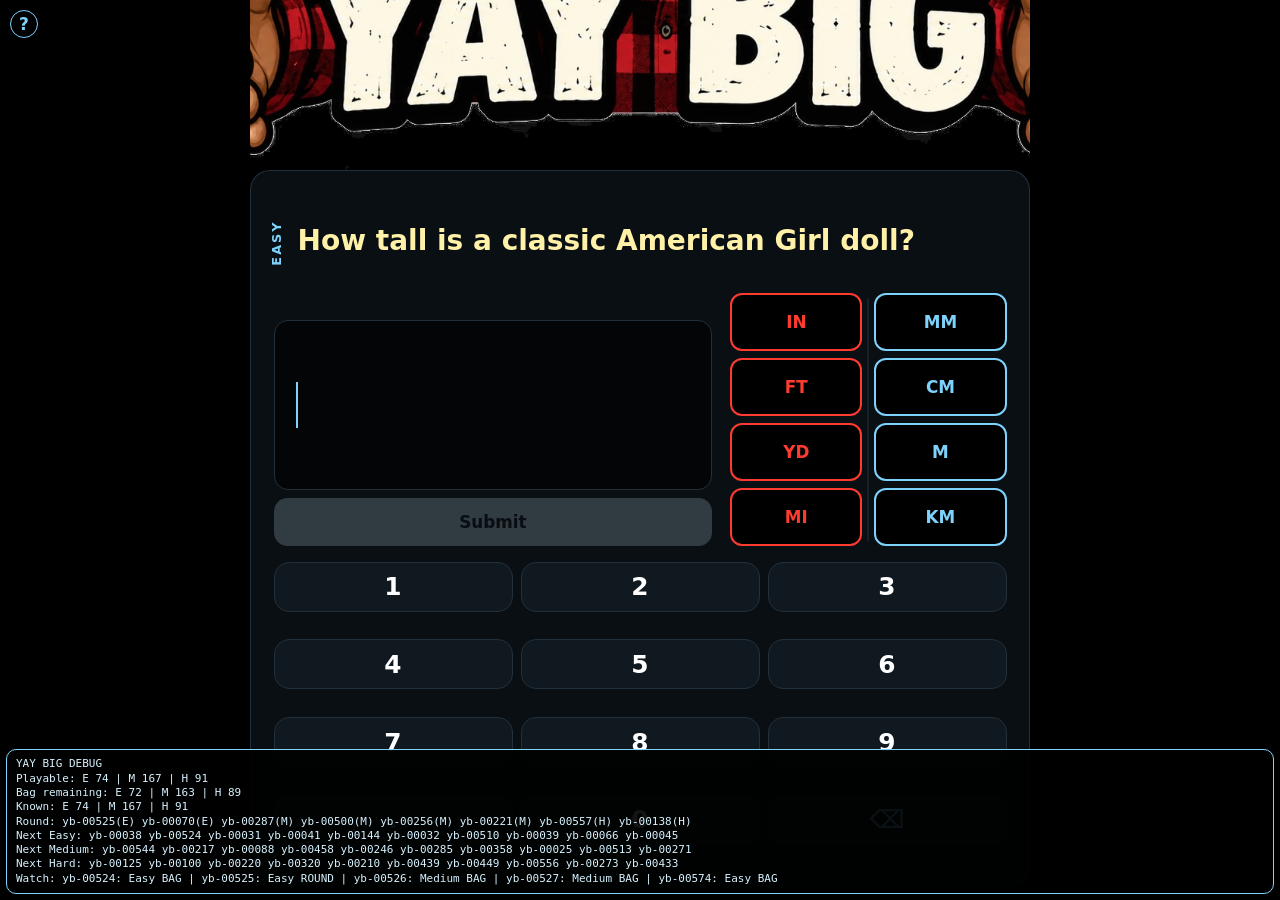
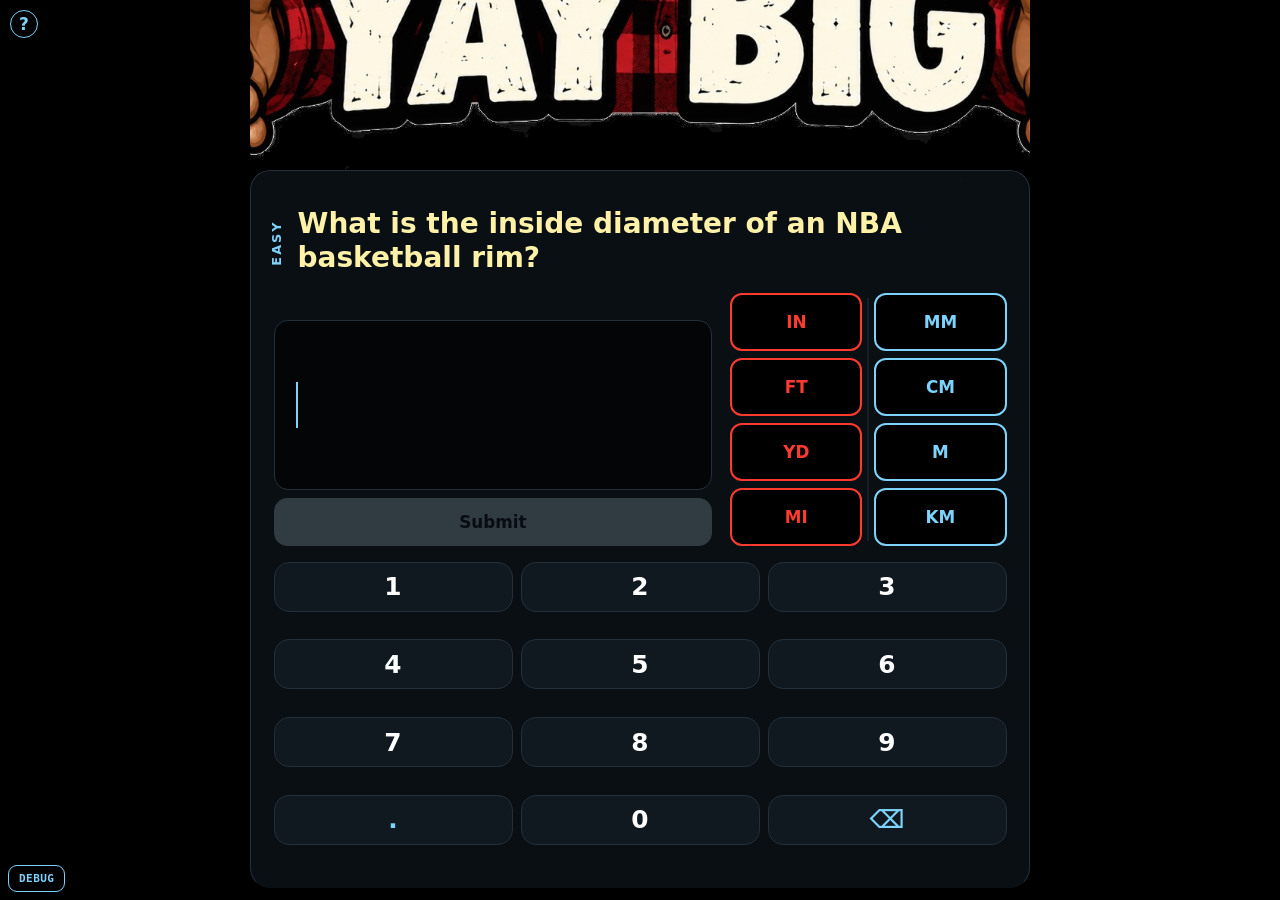
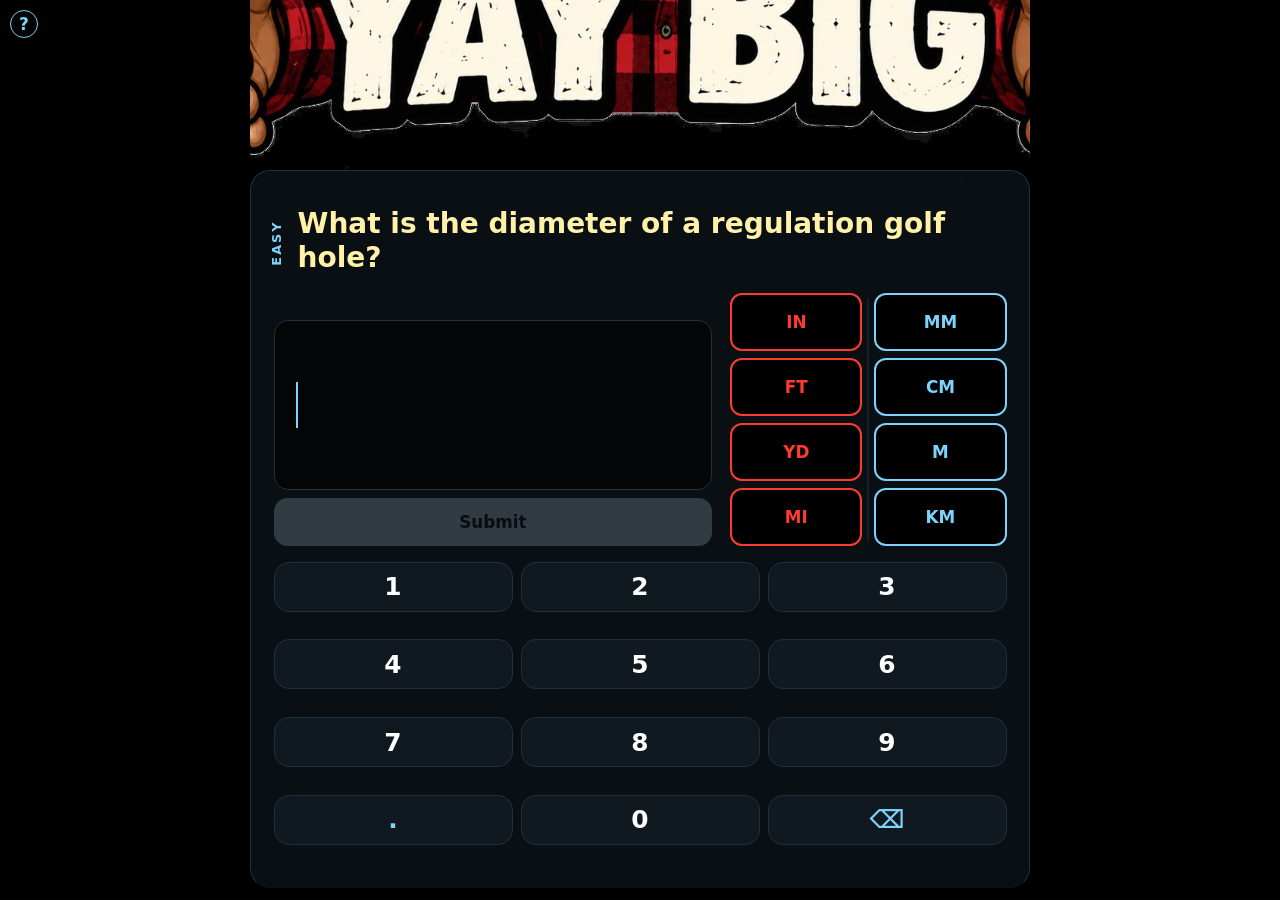
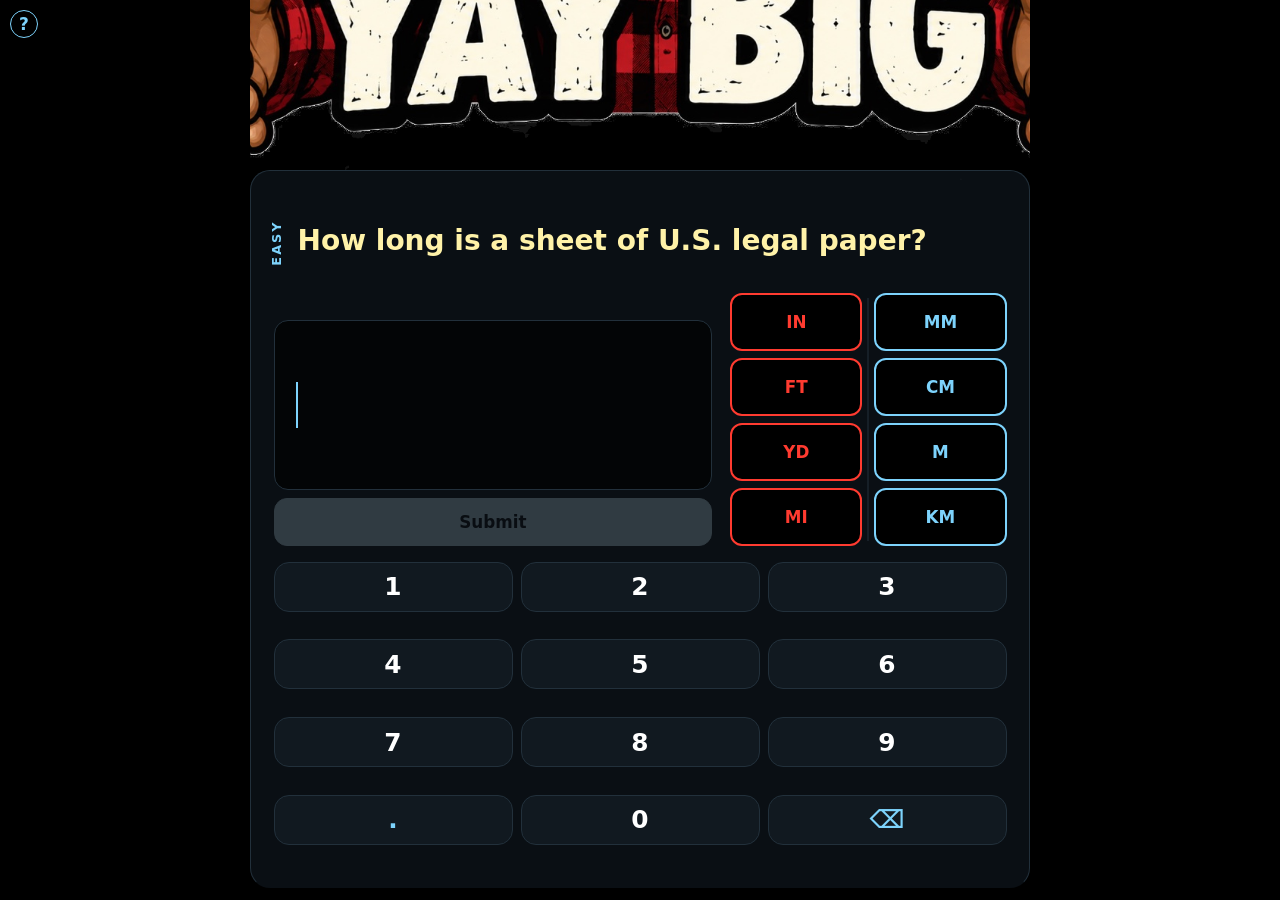
